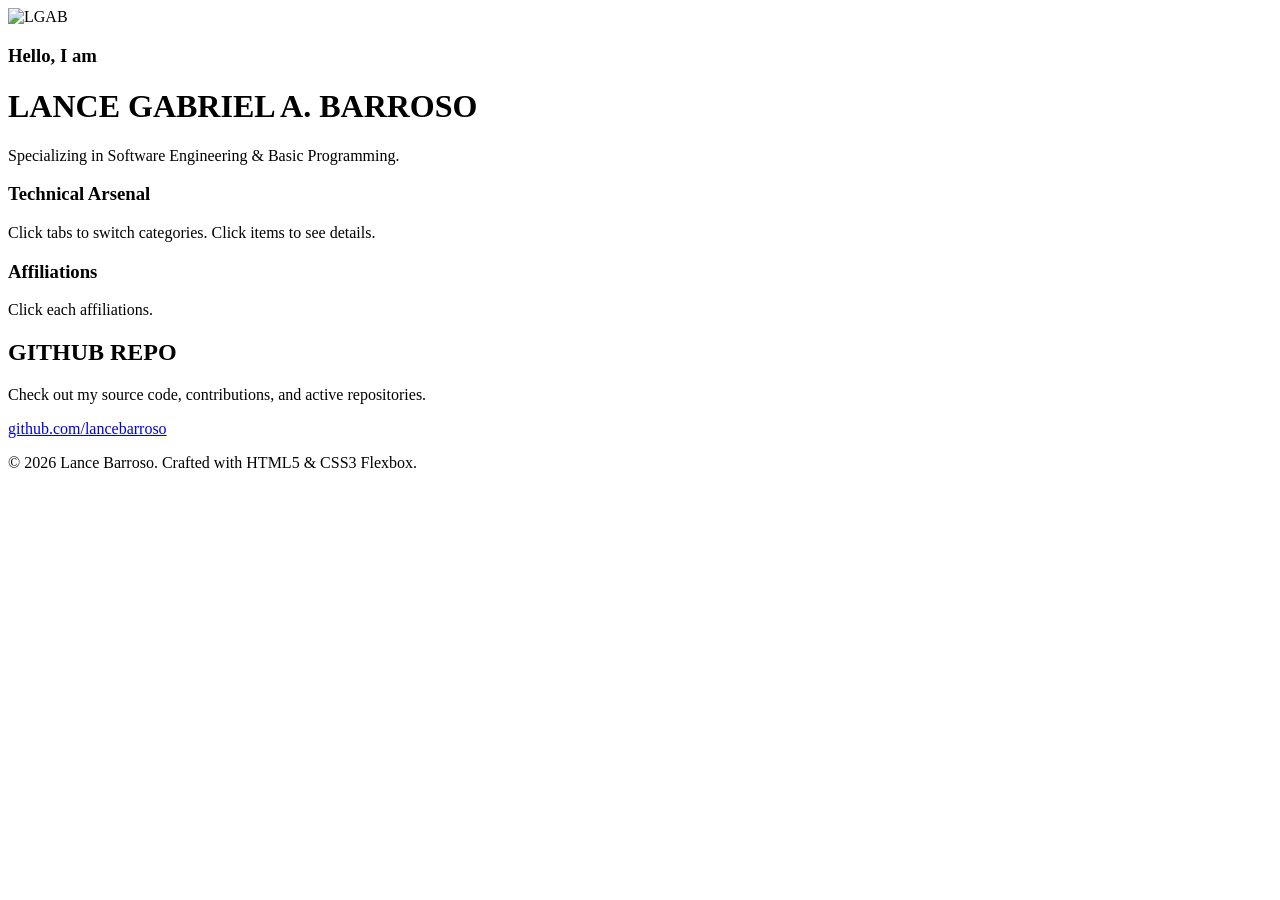
==== Barroso.html @ 370ae0e7 "Draft" ====
<!DOCTYPE html>
<html>
    <head>
        <title> Lance Gabriel A. Barroso - Portfolio </title>
    </head>
    <body>

        <nav class="taas">
            <div class="logo"> 
                <img src="logo.jpg"alt="LGAB" class="profile-img">
            </div>
        </nav>

        <header class="header-section">
            <div class="header-infos">
                <h3> Hello, I am</h3>
                <h1> LANCE GABRIEL A. BARROSO </h1>
                <p>Specializing in Software Engineering & Basic Programming.</p>
            </div>
        </header>

        <section id="skillset" class="skills-tab">
            <h3 class="section-title">Technical Arsenal</h3>
            <p class="subtitle">Click tabs to switch categories. Click items to see details.</p>
        </section>

        <section id="affiliations" class="affiliate-tab">
            <div class="affiliate-cube">
            <h3 class="affiliate-title">Affiliations</h3>
            <p class="affiliate-subtitle">Click each affiliations.</p>
            </div>
        </section>

        <section id="github" class="github-tab">
            <div class="github-cube">
                <h2 class="glitch-text" data-text="GITHUB REPO">GITHUB REPO</h2>
                <p>Check out my source code, contributions, and active repositories.</p>
            <a href="github-username" target="_blank" class="gh-btn">
                <span>github.com/lancebarroso</span>
            </a>
            </div>
        </section>


        <footer>
            <p>© 2026 Lance Barroso. Crafted with HTML5 & CSS3 Flexbox.</p>
        </footer>




    </body>
</html>
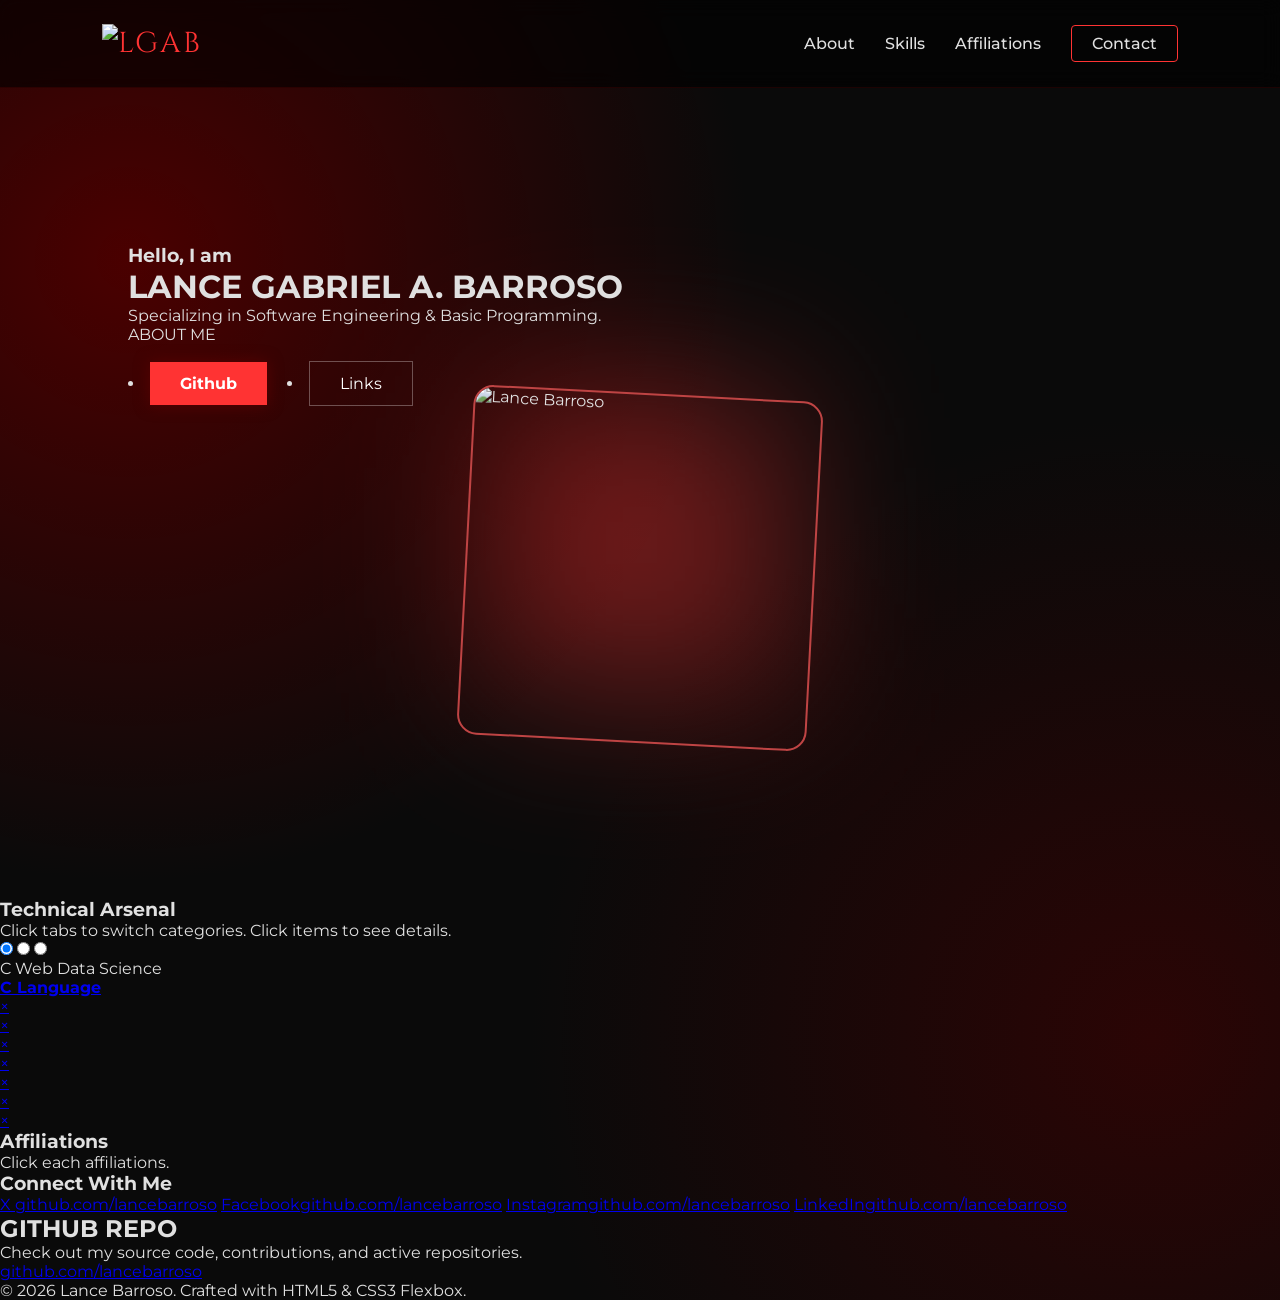
==== commit b50ad5b5: "Draft 2" ====
--- a/Barroso.html
+++ b/Barroso.html
@@ -2,27 +2,172 @@
 <html>
     <head>
         <title> Lance Gabriel A. Barroso - Portfolio </title>
+        <link href="https://fonts.googleapis.com/css2?family=Cinzel:wght@700&family=Montserrat:wght@300;400;600&family=Fira+Code&display=swap" rel="stylesheet">
+        <link rel="stylesheet" href="Barroso.css">
     </head>
     <body>
 
         <nav class="taas">
             <div class="logo"> 
-                <img src="logo.jpg"alt="LGAB" class="profile-img">
-            </div>
+                <img src="logo.jpg"alt="LGAB"></div>
+                <ul class="taas-links">
+                    <li><a href="#about">About</a></li>
+                    <li><a href="#skillset">Skills</a></li>
+                    <li><a href="#affiliations">Affiliations</a></li>
+                    <li class="contact-btn-item"><a href="#contact" class="btn-nav">Contact</a></li>
+                </ul>
         </nav>
 
-        <header class="header-section">
+        <header id = "about" class="header-section">
             <div class="header-infos">
                 <h3> Hello, I am</h3>
                 <h1> LANCE GABRIEL A. BARROSO </h1>
                 <p>Specializing in Software Engineering & Basic Programming.</p>
+                <p>ABOUT ME</p>
+            <div class="profile-btns">
+                <li><a href="#github" class="btn-primary">Github</a></li>
+                <li><a href="#links" class="btn-secondary">Links</a></li>
+
+            </div>
+            <div class="profile-style">
+            <div class="red-glow"></div>
+                <img src="profile.jpg" alt="Lance Barroso" class="profile-img">
             </div>
         </header>
 
         <section id="skillset" class="skills-tab">
             <h3 class="section-title">Technical Arsenal</h3>
             <p class="subtitle">Click tabs to switch categories. Click items to see details.</p>
-        </section>
+
+            <div class="tabs-container">
+            <input type="radio" id="tab1" name="skills" checked>
+            <input type="radio" id="tab2" name="skills">
+            <input type="radio" id="tab3" name="skills">
+
+            <div class="tab-labels">
+                <label for="tab1">C</label>
+                <label for="tab2">Web </label>
+                <label for="tab3">Data Science</label>
+            </div>
+
+            <div class="tab-content">
+                
+                <div class="content-box c1">
+                    <div class="skill-flex-container">
+                        <a href="#popup-c" class="skill-card">
+                            <span class="icon"></span>
+                            <h4>C Language</h4>
+                        </a>
+                        <a href="#popup-algo" class="skill-card">
+                            <span class="icon"></span>
+                            <h4></h4>
+                        </a>
+                        <a href="#popup-mem" class="skill-card">
+                            <span class="icon"></span>
+                            <h4></h4>
+                        </a>
+                    </div>
+                </div>
+
+                <div class="content-box c2">
+                    <div class="skill-flex-container">
+                        <a href="#popup-html" class="skill-card">
+                            <span class="icon"></span>
+                            <h4></h4>
+                        </a>
+                        <a href="#popup-css" class="skill-card">
+                            <span class="icon"></span>
+                            <h4></h4>
+                        </a>
+                    </div>
+                </div>
+
+                <div class="content-box c3">
+                    <div class="skill-flex-container">
+                        <a href="#popup-ds" class="skill-card">
+                            <span class="icon"></span>
+                            <h4></h4>
+                        </a>
+                        <a href="#popup-py" class="skill-card">
+                            <span class="icon"></span>
+                            <h4></h4>
+                        </a>
+                    </div>
+                </div>
+            </div>
+        </div>
+    </section>
+
+    <div id="popup-c" class="overlay">
+        <div class="popup">
+            <h2></h2>
+            <a class="close" href="#skills">&times;</a>
+            <div class="popup-content">
+                <p></p>
+            </div>
+        </div>
+    </div>
+
+    <div id="popup-algo" class="overlay">
+        <div class="popup">
+            <h2></h2>
+            <a class="close" href="#skills">&times;</a>
+            <div class="popup-content">
+                <p></p>
+            </div>
+        </div>
+    </div>
+    
+     <div id="popup-mem" class="overlay">
+        <div class="popup">
+            <h2></h2>
+            <a class="close" href="#skills">&times;</a>
+            <div class="popup-content">
+                <p></p>
+            </div>
+        </div>
+    </div>
+
+    <div id="popup-html" class="overlay">
+        <div class="popup">
+            <h2></h2>
+            <a class="close" href="#skills">&times;</a>
+            <div class="popup-content">
+                <p></p>
+            </div>
+        </div>
+    </div>
+
+    <div id="popup-css" class="overlay">
+        <div class="popup">
+            <h2></h2>
+            <a class="close" href="#skills">&times;</a>
+            <div class="popup-content">
+                <p></p>
+            </div>
+        </div>
+    </div>
+    
+     <div id="popup-ds" class="overlay">
+        <div class="popup">
+            <h2></h2>
+            <a class="close" href="#skills">&times;</a>
+            <div class="popup-content">
+                <p></p>
+            </div>
+        </div>
+    </div>
+
+     <div id="popup-py" class="overlay">
+        <div class="popup">
+            <h2></h2>
+            <a class="close" href="#skills">&times;</a>
+            <div class="popup-content">
+                <p></p>
+            </div>
+        </div>
+    </div>
+
 
         <section id="affiliations" class="affiliate-tab">
             <div class="affiliate-cube">
@@ -30,6 +175,17 @@
             <p class="affiliate-subtitle">Click each affiliations.</p>
             </div>
         </section>
+
+        <section id="links" class="links-box">
+            <h3>Connect With Me</h3>
+            <div class="links-flow-container">
+                <a href="twitter-link" class="social-link">X <span>github.com/lancebarroso</span></a>
+                <a href="facebook-link" class="social-link">Facebook<span>github.com/lancebarroso</span></a>
+                <a href="instagram-link" class="social-link">Instagram<span>github.com/lancebarroso</span></a>
+                <a href="linkedin-link" class="social-link">LinkedIn<span>github.com/lancebarroso</span></a>
+
+            </div>
+        </div>
 
         <section id="github" class="github-tab">
             <div class="github-cube">
--- a/Barroso.css
+++ b/Barroso.css
@@ -0,0 +1,161 @@
+:root {
+    --primary-maroon: #580000;
+    --dark-maroon: #2b0505;
+    --accent-red: #ff3333;
+    --gold: #ffcc00;
+    --glass: rgba(255, 255, 255, 0.05);
+    --text-white: #e0e0e0;
+    --font-header: 'Cinzel', serif;
+    --font-body: 'Montserrat', sans-serif;
+    --font-code: 'Fira Code', monospace;
+}
+
+* {
+    margin: 0;
+    padding: 0;
+    box-sizing: border-box;
+    scroll-behavior: smooth;
+}
+
+body {
+    background-color: #0a0a0a;
+    background-image: 
+        radial-gradient(circle at 10% 20%, #4a0000 0%, transparent 40%),
+        radial-gradient(circle at 90% 80%, #2b0505 0%, transparent 40%);
+    color: var(--text-white);
+    font-family: var(--font-body);
+    overflow-x: hidden;
+}
+
+.taas {
+    display: flex;
+    justify-content: space-between; 
+    align-items: center;            
+    padding: 1.5rem 8%;
+    background: rgba(0, 0, 0, 0.6);
+    backdrop-filter: blur(10px);
+    position: sticky;
+    top: 0;
+    z-index: 1000;
+    border-bottom: 1px solid rgba(255, 0, 0, 0.1);
+}
+
+.logo {
+    font-family: var(--font-header);
+    font-size: 1.8rem;
+    color: var(--accent-red);
+    letter-spacing: 2px;
+}
+
+.taas-links {
+    display: flex;
+    gap: 30px;
+    list-style: none;
+}
+
+.taas-links a {
+    text-decoration: none;
+    color: var(--text-white);
+    font-weight: 500;
+}
+
+.taas-links a:hover {
+    color: var(--accent-red);
+}
+
+.btn-nav {
+    border: 1px solid var(--accent-red);
+    padding: 8px 20px;
+    border-radius: 4px;
+}
+
+.header-section {
+    min-height: 90vh;
+    display: flex;
+    flex-direction: row; 
+    align-items: center;
+    justify-content: center;
+    padding: 0 10%;
+    position: relative;
+    gap: 50px;
+}
+
+.header-infos {
+    flex: 1;
+    z-index: 2;
+}
+
+.hero-infos h1 {
+    font-size: 3.5rem;
+    font-family: var(--font-header);
+    line-height: 1.1;
+    margin: 10px 0;
+    text-shadow: 0 0 20px rgba(255, 0, 0, 0.5);
+}
+
+.profile-btns {
+    display: flex;
+    gap: 20px;
+    margin-top: 30px;
+}
+
+.btn-secondary {
+    align-self: flex-start; 
+    padding: 12px 30px;
+    border: 1px solid rgba(255, 255, 255, 0.3);
+    color: white;
+    text-decoration: none;
+    transition: all 0.3s;
+}
+
+.btn-primary {
+    background: var(--accent-red);
+    color: white;
+    padding: 12px 30px;
+    text-decoration: none;
+    font-weight: bold;
+    box-shadow: 0 0 15px var(--primary-maroon);
+    transition: transform 0.3s;
+}
+
+.btn-primary:hover {
+    transform: translateY(-3px);
+    box-shadow: 0 0 25px var(--accent-red);
+}
+
+.btn-secondary:hover {
+    transform: translateY(-3px);
+    box-shadow: 0 0 25px var(--accent-red);
+}
+
+.profile-style{
+    flex: 1;
+    position: relative;
+    display: flex;
+    justify-content: center;
+}
+
+.profile-img {
+    width: 350px;
+    height: 350px;
+    object-fit: cover;
+    border-radius: 20px;
+    filter: grayscale(40%);
+    border: 2px solid var(--accent-red);
+    transform: rotate(3deg);
+    transition: all 0.5s ease;
+}
+
+.profile-img:hover {
+    filter: grayscale(0%);
+}
+
+.red-glow {
+    position: absolute;
+    width: 300px;
+    height: 300px;
+    background: var(--accent-red);
+    filter: blur(80px);
+    opacity: 0.4;
+    z-index: -1;
+}
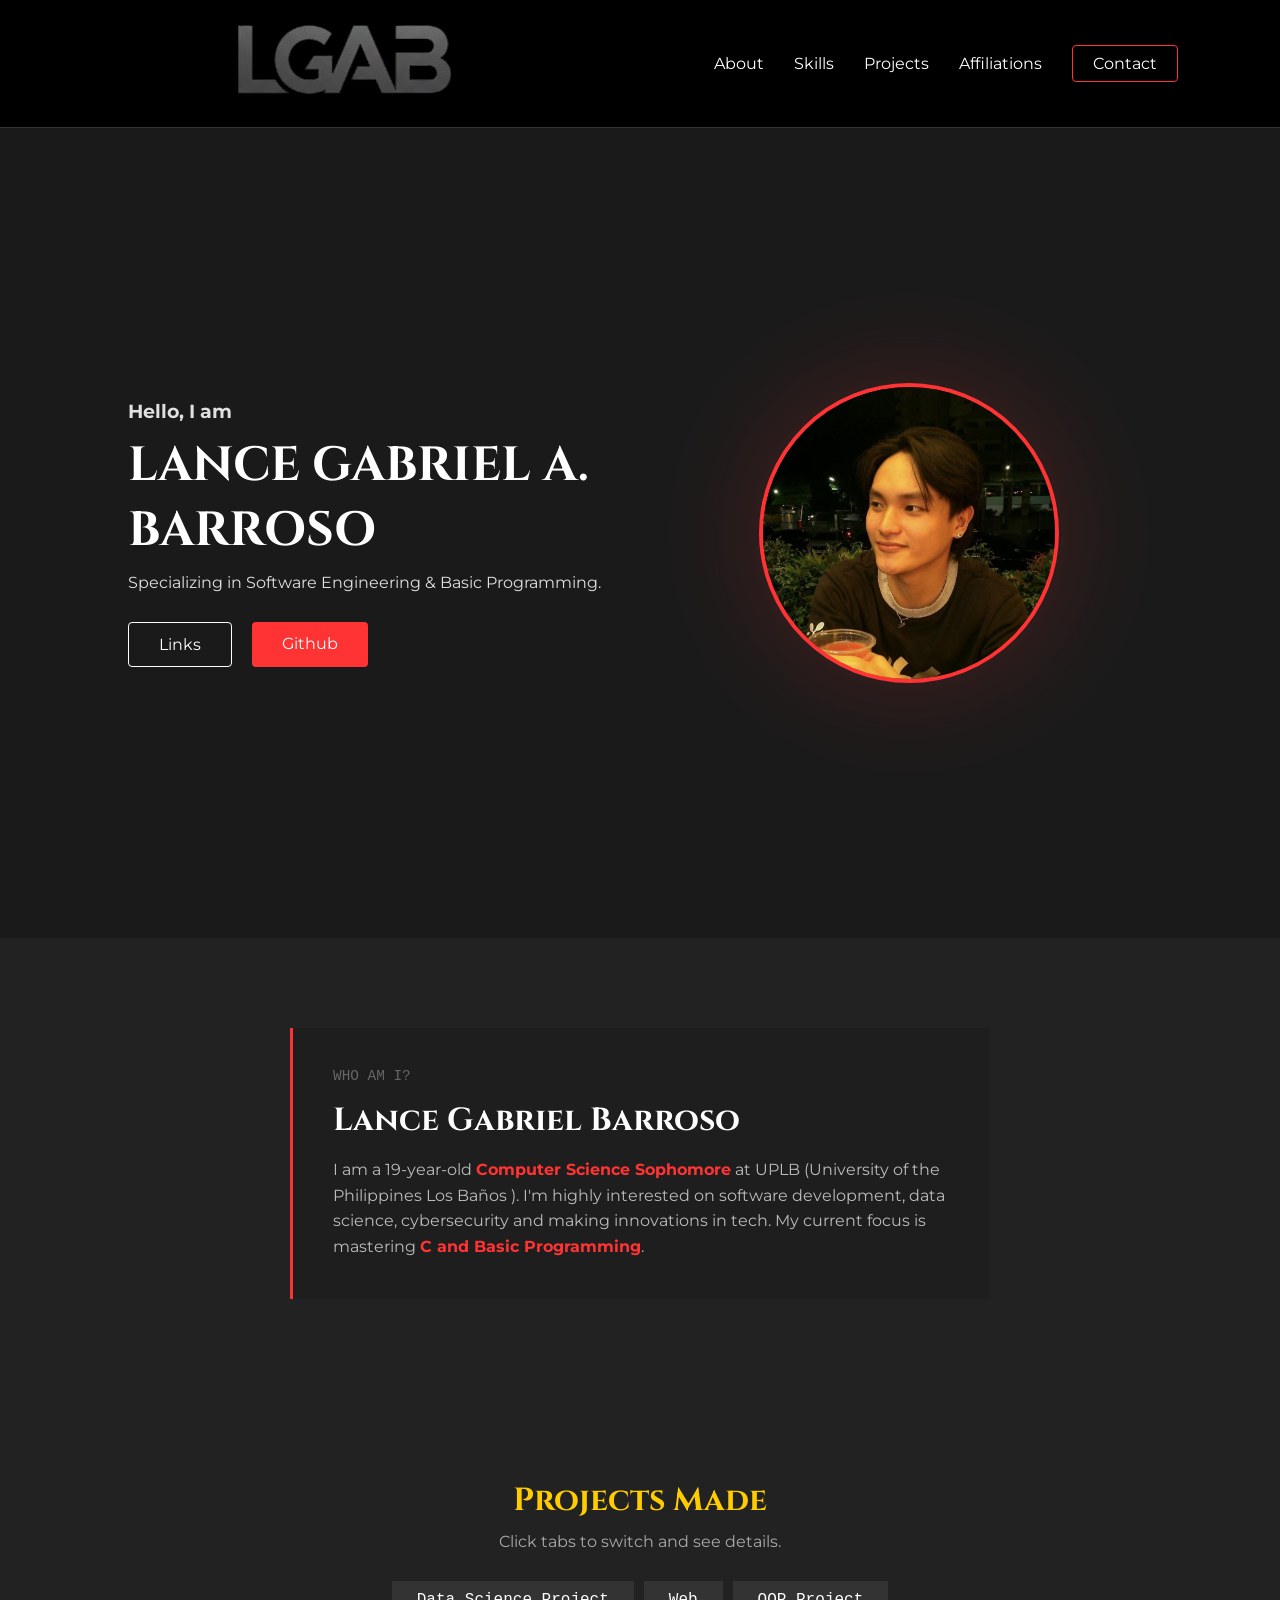
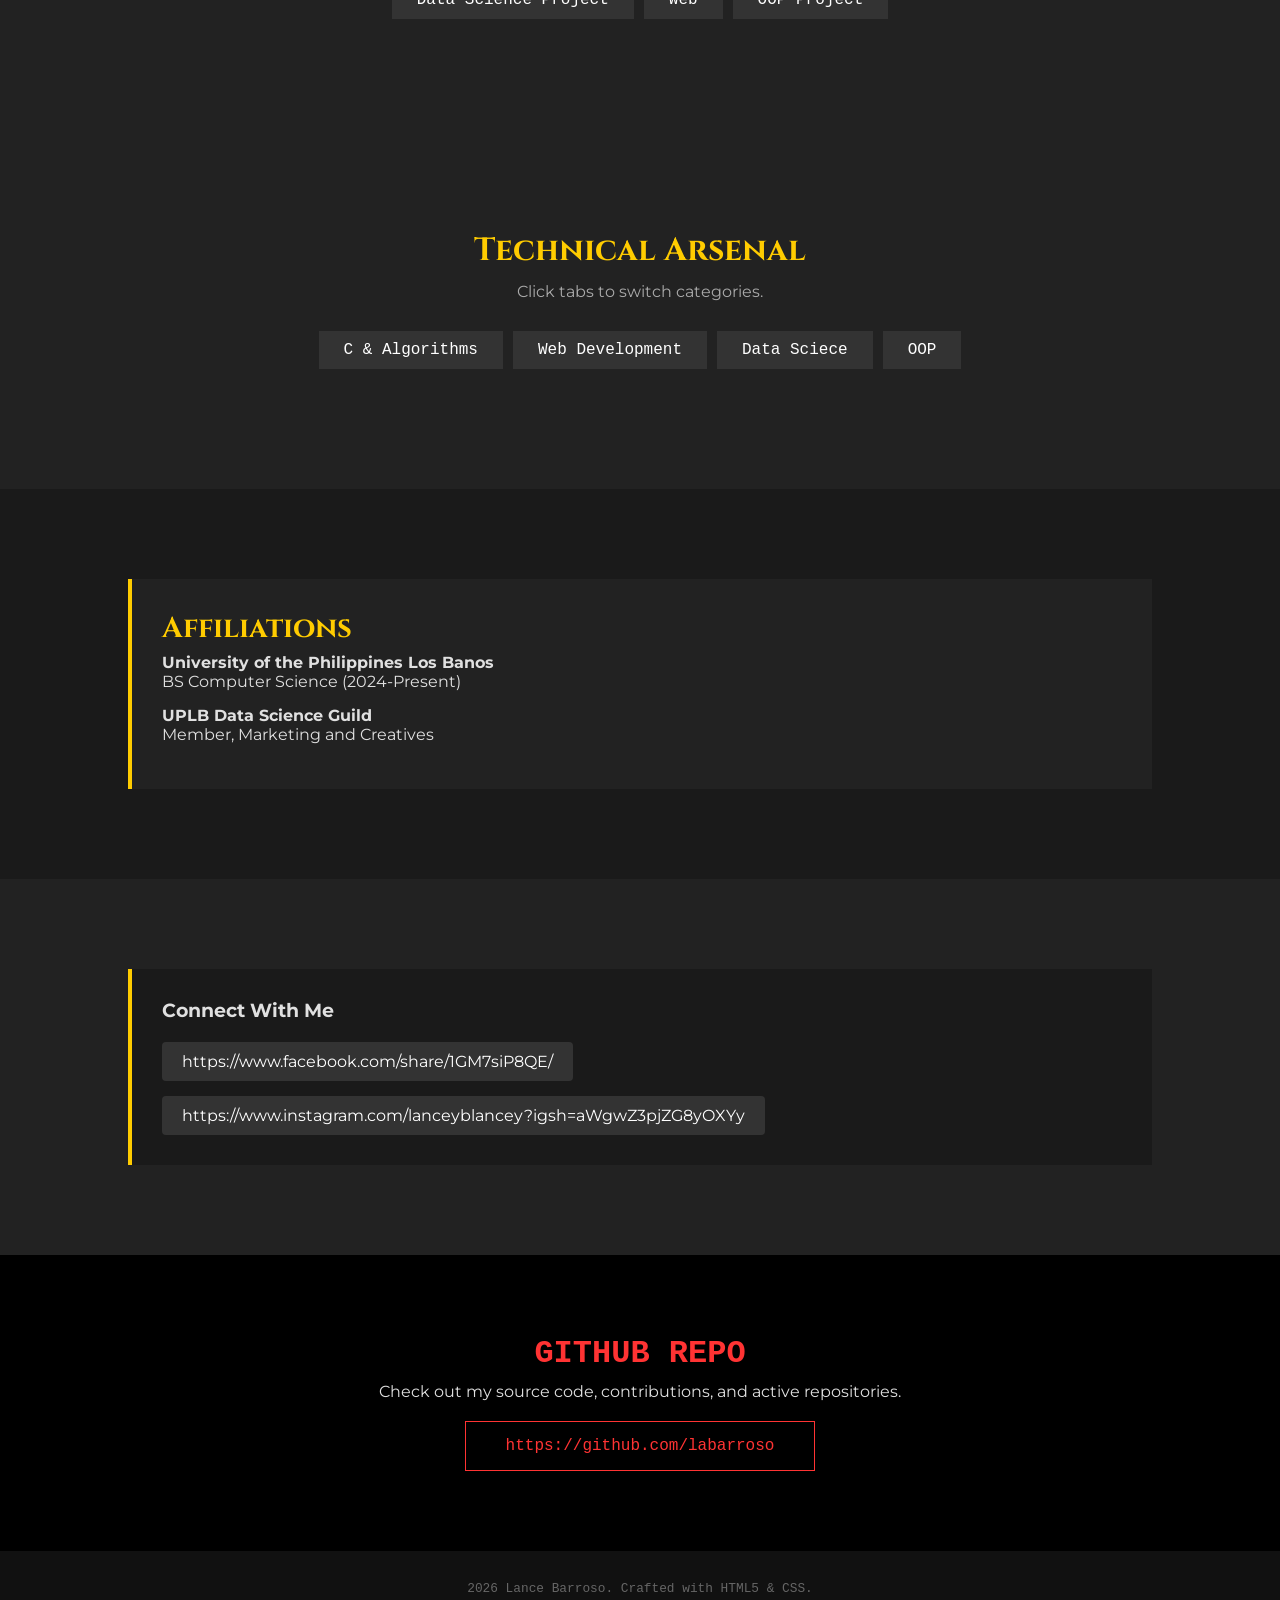
==== commit 33337b0b: "FInal Draft for Submission in Exer 2" ====
--- a/Barroso.html
+++ b/Barroso.html
@@ -1,3 +1,9 @@
+<!-- Barroso, Lance Gabriel A.
+ 2024-07454
+ CMSC 100 U2L
+ Exercise 2
+-->
+
 <!DOCTYPE html>
 <html>
     <head>
@@ -9,200 +15,293 @@
 
         <nav class="taas">
             <div class="logo"> 
-                <img src="logo.jpg"alt="LGAB"></div>
-                <ul class="taas-links">
-                    <li><a href="#about">About</a></li>
-                    <li><a href="#skillset">Skills</a></li>
-                    <li><a href="#affiliations">Affiliations</a></li>
-                    <li class="contact-btn-item"><a href="#contact" class="btn-nav">Contact</a></li>
-                </ul>
+                <img src="logoo.png" >
+            </div>
+            <ul class="taas-links">
+                <li><a href="#about">About</a></li>
+                <li><a href="#skillset">Skills</a></li>
+                <li><a href="#projects">Projects</a></li>
+                <li><a href="#affiliations">Affiliations</a></li>
+                <li><a href="#contact" class="btn-nav">Contact</a>
+                </li>
+            </ul>
         </nav>
 
-        <header id = "about" class="header-section">
+        <header id="about" class="header-section">
             <div class="header-infos">
                 <h3> Hello, I am</h3>
                 <h1> LANCE GABRIEL A. BARROSO </h1>
                 <p>Specializing in Software Engineering & Basic Programming.</p>
-                <p>ABOUT ME</p>
-            <div class="profile-btns">
-                <li><a href="#github" class="btn-primary">Github</a></li>
-                <li><a href="#links" class="btn-secondary">Links</a></li>
-
+                <div class="profile-btns">
+                    <a href="#github" class="btn-primary">Github</a>
+                    <a href="#links" class="btn-secondary">Links</a>
+                </div>
             </div>
             <div class="profile-style">
-            <div class="red-glow"></div>
-                <img src="profile.jpg" alt="Lance Barroso" class="profile-img">
+                <div class="red-glow"></div>
+                <img src="profile.jpg" class="profile-img">
             </div>
         </header>
 
+        <section class="abtm-tab">
+            <div class="abtm-card">
+                <span class="question">WHO AM I?</span>
+                <h2>Lance Gabriel Barroso</h2>
+                <p>
+                    I am a 19-year-old <strong>Computer Science Sophomore</strong> at UPLB (University of the Philippines Los Baños ). 
+                    I'm highly interested on software development, data science, cybersecurity and making innovations in tech. My current focus is mastering <strong>C and Basic Programming</strong>.
+                </p>
+            </div>
+        </section>
+
+        <section id="projects" class="skills-tab">
+            <h3 class="section-title">Projects Made</h3>
+            <p class="subtitle">Click tabs to switch and see details.</p>
+
+            <div class="tabs-container">
+                <input type="radio" id="proj-tab1" name="projects">
+                <input type="radio" id="proj-tab2" name="projects">
+                <input type="radio" id="proj-tab3" name="projects">
+
+                <div class="tab-labels">
+                    <label for="proj-tab1">Data Science Project</label>
+                    <label for="proj-tab2">Web</label>
+                    <label for="proj-tab3">OOP Project</label>
+                </div>
+
+                <div class="tab-content">
+                    <div class="content-box c1">
+                        <div class="skill-container">
+                            <img src="ds project.png"  class="project-img">
+                            </div>
+                            <p>This is the Greenvale Pollution Reduction Planner, which is a complete, fully functional desktop
+                            application that solves the City of Greenvale’s large-scale pollution mitigation problem using
+                            Linear Programming and the Simplex Method. This system is a pollution reduction optimization
+                            tool designed to help the City of Greenvale select the most cost-effective combination of
+                            environmental mitigation projects while meeting or exceeding the national government’s
+                            mandatory reduction targets for 10 priority pollutants. There are 30 available mitigation projects.</p>
+                    </div>
+
+                    <div class="content-box c2">
+                        <div class="skill-container">
+                            <img src="web.png"  class="project-img">
+                        </div>
+                        <p>This ia portfolio website project developed from using HTML5 and CSS to represent my profile as a sophomore Computer 
+                            Science student in UPLB. It features a modern design. It containsa curated list of my technical skills, and a showcase of previous 
+                            academic projects. The site is deployed through GitHub Pages.</p>
+                    </div>
+
+                    <div class="content-box c3">
+                        <div class="skill-container">
+                            <img src="oop.png"  class="project-img">
+                        </div>
+                        <p>This is REGICS which stands for Registration ICS, a desktop application for managing student registrations 
+                            and enlistments in the Computer Science Department of UPLB. I features unique UI/UX design and a user-friendly interface.
+                            Its unique feature is that it has an announcement page and it utilizes a unique calendar system for enlisting various courses.
+                            It is uniquely designed for the Computer Science students of UPLB.
+                        </p>
+                    </div>
+                </div>
+            </div>
+        </section>
+
         <section id="skillset" class="skills-tab">
-            <h3 class="section-title">Technical Arsenal</h3>
-            <p class="subtitle">Click tabs to switch categories. Click items to see details.</p>
-
-            <div class="tabs-container">
-            <input type="radio" id="tab1" name="skills" checked>
-            <input type="radio" id="tab2" name="skills">
-            <input type="radio" id="tab3" name="skills">
-
-            <div class="tab-labels">
-                <label for="tab1">C</label>
-                <label for="tab2">Web </label>
-                <label for="tab3">Data Science</label>
-            </div>
-
-            <div class="tab-content">
-                
-                <div class="content-box c1">
-                    <div class="skill-flex-container">
-                        <a href="#popup-c" class="skill-card">
-                            <span class="icon"></span>
-                            <h4>C Language</h4>
-                        </a>
-                        <a href="#popup-algo" class="skill-card">
-                            <span class="icon"></span>
-                            <h4></h4>
-                        </a>
-                        <a href="#popup-mem" class="skill-card">
-                            <span class="icon"></span>
-                            <h4></h4>
-                        </a>
-                    </div>
-                </div>
-
-                <div class="content-box c2">
-                    <div class="skill-flex-container">
-                        <a href="#popup-html" class="skill-card">
-                            <span class="icon"></span>
-                            <h4></h4>
-                        </a>
-                        <a href="#popup-css" class="skill-card">
-                            <span class="icon"></span>
-                            <h4></h4>
-                        </a>
-                    </div>
-                </div>
-
-                <div class="content-box c3">
-                    <div class="skill-flex-container">
-                        <a href="#popup-ds" class="skill-card">
-                            <span class="icon"></span>
-                            <h4></h4>
-                        </a>
-                        <a href="#popup-py" class="skill-card">
-                            <span class="icon"></span>
-                            <h4></h4>
-                        </a>
-                    </div>
-                </div>
-            </div>
-        </div>
-    </section>
-
-    <div id="popup-c" class="overlay">
-        <div class="popup">
-            <h2></h2>
-            <a class="close" href="#skills">&times;</a>
-            <div class="popup-content">
-                <p></p>
+    <h3 class="section-title">Technical Arsenal</h3>
+    <p class="subtitle">Click tabs to switch categories.</p>
+
+    <div class="tabs-container">
+        <input type="radio" id="skill-tab1" name="skills">
+        <input type="radio" id="skill-tab2" name="skills">
+        <input type="radio" id="skill-tab3" name="skills">
+        <input type="radio" id="skill-tab4" name="skills">
+
+        <div class="tab-labels">
+            <label for="skill-tab1">C & Algorithms</label>
+            <label for="skill-tab2">Web Development</label>
+            <label for="skill-tab3">Data Sciece</label>
+            <label for="skill-tab4">OOP</label> </div>
+
+        <div class="tab-content">
+            <div class="content-box c1">
+                <div class="skill-container">
+                    <a href="#popup-c" class="skill-card">
+                        <img src="c.png"  class="skill-icon">
+                        <h4>C Language</h4>
+                    </a>
+                    <a href="#popup-algo" class="skill-card">
+                        <img src="algorithm.png" class="skill-icon">
+                        <h4>Algorithms</h4>
+                    </a>
+                </div>
+            </div>
+
+            <div class="content-box c2">
+                <div class="skill-container">
+                    <a href="#popup-html" class="skill-card">
+                        <img src="html5.png" class="skill-icon">
+                        <h4>HTML</h4>
+                    </a>
+                    <a href="#popup-css" class="skill-card">
+                        <img src="css.png" class="skill-icon">
+                        <h4>CSS</h4>
+                    </a>
+                </div>
+            </div>
+
+            <div class="content-box c3">
+                <div class="skill-container">
+                    <a href="#popup-py" class="skill-card">
+                        <img src="py.png" class="skill-icon">
+                        <h4>Python</h4>
+                    </a>
+                    <a href="#popup-r" class="skill-card">
+                        <img src="r.png" class="skill-icon">
+                        <h4>R</h4>
+                    </a>
+                </div>
+            </div>
+
+            <div class="content-box c4">
+                <div class="skill-container">
+                    <a href="#popup-java" class="skill-card">
+                        <img src="java.png" class="skill-icon">
+                        <h4>Java</h4>
+                    </a>
+                </div>
             </div>
         </div>
     </div>
-
-    <div id="popup-algo" class="overlay">
-        <div class="popup">
-            <h2></h2>
-            <a class="close" href="#skills">&times;</a>
-            <div class="popup-content">
-                <p></p>
-            </div>
-        </div>
-    </div>
-    
-     <div id="popup-mem" class="overlay">
-        <div class="popup">
-            <h2></h2>
-            <a class="close" href="#skills">&times;</a>
-            <div class="popup-content">
-                <p></p>
-            </div>
-        </div>
-    </div>
-
-    <div id="popup-html" class="overlay">
-        <div class="popup">
-            <h2></h2>
-            <a class="close" href="#skills">&times;</a>
-            <div class="popup-content">
-                <p></p>
-            </div>
-        </div>
-    </div>
-
-    <div id="popup-css" class="overlay">
-        <div class="popup">
-            <h2></h2>
-            <a class="close" href="#skills">&times;</a>
-            <div class="popup-content">
-                <p></p>
-            </div>
-        </div>
-    </div>
-    
-     <div id="popup-ds" class="overlay">
-        <div class="popup">
-            <h2></h2>
-            <a class="close" href="#skills">&times;</a>
-            <div class="popup-content">
-                <p></p>
-            </div>
-        </div>
-    </div>
-
-     <div id="popup-py" class="overlay">
-        <div class="popup">
-            <h2></h2>
-            <a class="close" href="#skills">&times;</a>
-            <div class="popup-content">
-                <p></p>
-            </div>
-        </div>
-    </div>
-
+</section>
+
+                <div id="popup-c" class="overlay">
+                    <div class="popup">
+                        <h2>C Language</h2>
+                        <a class="close" href="#skillset">&times;</a>
+                        <div class="popup-content">
+                            <p>Learned in <strong>CMSC 21</strong>. 
+                                Used for low-level system programming, memory management, 
+                                and understanding how computers execute code at the hardware level.</p>
+                        </div>
+                    </div>
+                </div>
+
+                <div id="popup-algo" class="overlay">
+                    <div class="popup">
+                        <h2>Algorithms</h2>
+                        <a class="close" href="#skillset">&times;</a>
+                        <div class="popup-content">
+                            <p>Studied in <strong>CMSC 123</strong>. Used for optimizing code efficiency, 
+                                sorting, searching, and solving complex computational problems using stacks,
+                                queues, and trees.Fundamental in computer science</p>
+                        </div>
+                    </div>
+                </div>
+                
+                <div id="popup-r" class="overlay">
+                    <div class="popup">
+                        <h2>R Programming</h2>
+                        <a class="close" href="#skills">&times;</a>
+                        <div class="popup-content">
+                            <p>Learned in <strong>CMSC 150</strong>. Used for statistical computing, 
+                                data visualization, and handling large datasets for numerical analysis.</p>
+                        </div>
+                    </div>
+                </div>
+
+                <div id="popup-html" class="overlay">
+                    <div class="popup">
+                        <h2>HTML</h2>
+                        <a class="close" href="#skillset">&times;</a>
+                        <div class="popup-content">
+                            <p>Learned in <strong>CMSC 12 & 100</strong>. Used as the structural backbone of web 
+                                development to organize content and layout for websites.</p>
+                        </div>
+                    </div>
+                </div>
+
+                <div id="popup-css" class="overlay">
+                    <div class="popup">
+                        <h2>CSS</h2>
+                        <a class="close" href="#skillset">&times;</a>
+                        <div class="popup-content">
+                            <p>Learned in <strong>CMSC 12 & 100</strong>. Used for styling and layout design, bringing 
+                                life to raw HTML with animations, grids, and responsive layouts.</p>
+                        </div>
+                    </div>
+                </div>
+                
+                <div id="popup-java" class="overlay">
+                    <div class="popup">
+                        <h2>Data Science</h2>
+                        <a class="close" href="#skillset">&times;</a>
+                        <div class="popup-content">
+                            <p>Studied in <strong>CMSC 22</strong>. Used for Object-Oriented Programming (OOP) to build robust, scalable applications using
+                                the four pillars of OOP which are Abstraction,Inheritance, Polymorphism, and Encapsulation.</p>
+                        </div>
+                    </div>
+                </div>
+
+                <div id="popup-py" class="overlay">
+                    <div class="popup">
+                        <h2>Python</h2>
+                        <a class="close" href="#skillset">&times;</a>
+                        <div class="popup-content">
+                            <p>Utilized in <strong>UPLB Data Science Guild</strong> and learned in <strong>CMSC 12</strong> 
+                            Used for data analysis, scripting, and automation due to its powerful libraries and readability.</p>
+                        </div>
+                    </div>
+                </div>
 
         <section id="affiliations" class="affiliate-tab">
-            <div class="affiliate-cube">
-            <h3 class="affiliate-title">Affiliations</h3>
-            <p class="affiliate-subtitle">Click each affiliations.</p>
-            </div>
-        </section>
-
-        <section id="links" class="links-box">
-            <h3>Connect With Me</h3>
-            <div class="links-flow-container">
-                <a href="twitter-link" class="social-link">X <span>github.com/lancebarroso</span></a>
-                <a href="facebook-link" class="social-link">Facebook<span>github.com/lancebarroso</span></a>
-                <a href="instagram-link" class="social-link">Instagram<span>github.com/lancebarroso</span></a>
-                <a href="linkedin-link" class="social-link">LinkedIn<span>github.com/lancebarroso</span></a>
-
-            </div>
-        </div>
+            <div class="affiliate-box">
+                <h3 class="affiliate-title">Affiliations</h3>
+                <ul class="aff-list">
+                    <li>
+                        <strong>University of the Philippines Los Banos</strong>
+                        <span>BS Computer Science (2024-Present)</span>
+                    </li>
+                    <li>
+                        <strong>UPLB Data Science Guild</strong>
+                        <span>Member, Marketing and Creatives</span>
+                    </li>
+                </ul>
+            </div>
+        </section>
+
+        <section id="links" class="links-tab">
+            <div class="links-box">
+                <h3>Connect With Me</h3>
+                <div class="links-flow-container">
+                    <a href="facebook-link" class="social-link"><span>https://www.facebook.com/share/1GM7siP8QE/</span></a>
+                    <a href="instagram-link" class="social-link"><span>https://www.instagram.com/lanceyblancey?igsh=aWgwZ3pjZG8yOXYy</span></a>
+                </div>
+            </div>
+        </section>
 
         <section id="github" class="github-tab">
-            <div class="github-cube">
+            <div class="github-box">
                 <h2 class="glitch-text" data-text="GITHUB REPO">GITHUB REPO</h2>
                 <p>Check out my source code, contributions, and active repositories.</p>
-            <a href="github-username" target="_blank" class="gh-btn">
-                <span>github.com/lancebarroso</span>
-            </a>
-            </div>
-        </section>
-
+                <a href="github-username" target="_blank" class="gh-btn">
+                    <span>https://github.com/labarroso</span>
+                </a>
+            </div>
+        </section>
 
         <footer>
-            <p>© 2026 Lance Barroso. Crafted with HTML5 & CSS3 Flexbox.</p>
+            <p>2026 Lance Barroso. Crafted with HTML5 & CSS.</p>
         </footer>
-
-
+        
+        <div id="contact" class="overlay">
+                    <div class="popup-contact">
+                        <h2>Contact Me:</h2>
+                        <a class="close" href="#">&times;</a>
+                        <div class="popup-back">
+                        <p>Email: labarroso@up.edu.ph</p>
+                        <p>Phone: +63 992 219 6047</p>
+                        </div>
+                    </div>
+                </div>
 
 
     </body>
--- a/Barroso.css
+++ b/Barroso.css
@@ -1,14 +1,8 @@
-:root {
-    --primary-maroon: #580000;
-    --dark-maroon: #2b0505;
-    --accent-red: #ff3333;
-    --gold: #ffcc00;
-    --glass: rgba(255, 255, 255, 0.05);
-    --text-white: #e0e0e0;
-    --font-header: 'Cinzel', serif;
-    --font-body: 'Montserrat', sans-serif;
-    --font-code: 'Fira Code', monospace;
-}
+/* Barroso, Lance Gabriel A.
+ 2024-07454
+ CMSC 100 U2L
+ Exercise 2
+*/
 
 * {
     margin: 0;
@@ -18,33 +12,28 @@
 }
 
 body {
-    background-color: #0a0a0a;
-    background-image: 
-        radial-gradient(circle at 10% 20%, #4a0000 0%, transparent 40%),
-        radial-gradient(circle at 90% 80%, #2b0505 0%, transparent 40%);
-    color: var(--text-white);
-    font-family: var(--font-body);
+    background-color: #1a1a1a;
+    color: #e0e0e0;
+    font-family: 'Montserrat', sans-serif;
     overflow-x: hidden;
 }
 
 .taas {
     display: flex;
-    justify-content: space-between; 
-    align-items: center;            
+    justify-content: space-between;
+    align-items: center;
     padding: 1.5rem 8%;
-    background: rgba(0, 0, 0, 0.6);
-    backdrop-filter: blur(10px);
+    background: #000;
     position: sticky;
     top: 0;
-    z-index: 1000;
-    border-bottom: 1px solid rgba(255, 0, 0, 0.1);
+    z-index: 100;
+    border-bottom: 1px solid #333;
 }
 
 .logo {
-    font-family: var(--font-header);
-    font-size: 1.8rem;
-    color: var(--accent-red);
-    letter-spacing: 2px;
+    font-family: 'Cinzel', serif;
+    font-size: 1.5rem;
+    color: #ff3333;
 }
 
 .taas-links {
@@ -55,24 +44,34 @@
 
 .taas-links a {
     text-decoration: none;
-    color: var(--text-white);
-    font-weight: 500;
-}
+    color: #fff;
+}
+
 
 .taas-links a:hover {
-    color: var(--accent-red);
-}
+    color: #ff3333;
+}
+
+
+
 
 .btn-nav {
-    border: 1px solid var(--accent-red);
+    border: 1px solid #ff3333;
     padding: 8px 20px;
     border-radius: 4px;
-}
+    color: #ff3333;
+}
+
+.btn-nav:hover {
+    background: #ff3333;
+    color: #fff;
+}
+
 
 .header-section {
     min-height: 90vh;
     display: flex;
-    flex-direction: row; 
+    flex-direction: row;
     align-items: center;
     justify-content: center;
     padding: 0 10%;
@@ -85,12 +84,12 @@
     z-index: 2;
 }
 
-.hero-infos h1 {
-    font-size: 3.5rem;
-    font-family: var(--font-header);
-    line-height: 1.1;
+
+.header-infos h1 {
+    font-size: 3rem;
     margin: 10px 0;
-    text-shadow: 0 0 20px rgba(255, 0, 0, 0.5);
+    color: #fff;
+    font-family: 'Cinzel', serif;
 }
 
 .profile-btns {
@@ -99,36 +98,36 @@
     margin-top: 30px;
 }
 
-.btn-secondary {
-    align-self: flex-start; 
-    padding: 12px 30px;
-    border: 1px solid rgba(255, 255, 255, 0.3);
-    color: white;
-    text-decoration: none;
-    transition: all 0.3s;
-}
 
 .btn-primary {
-    background: var(--accent-red);
+    background: #ff3333;
     color: white;
     padding: 12px 30px;
     text-decoration: none;
-    font-weight: bold;
-    box-shadow: 0 0 15px var(--primary-maroon);
-    transition: transform 0.3s;
+    border-radius: 4px;
+    order: 2;
+}
+
+.btn-secondary {
+    padding: 12px 30px;
+    border: 1px solid #fff;
+    color: white;
+    text-decoration: none;
+    border-radius: 4px;
+    align-self: center;
+    order: 1;
 }
 
 .btn-primary:hover {
-    transform: translateY(-3px);
-    box-shadow: 0 0 25px var(--accent-red);
+    background: #cc0000;
 }
 
 .btn-secondary:hover {
-    transform: translateY(-3px);
-    box-shadow: 0 0 25px var(--accent-red);
-}
-
-.profile-style{
+    background: #fff;
+    color: #000;
+}
+
+.profile-style {
     flex: 1;
     position: relative;
     display: flex;
@@ -136,26 +135,375 @@
 }
 
 .profile-img {
-    width: 350px;
-    height: 350px;
+    width: 300px;
+    height: 300px;
+    border-radius: 50%;
+    border: 4px solid #ff3333;
     object-fit: cover;
-    border-radius: 20px;
-    filter: grayscale(40%);
-    border: 2px solid var(--accent-red);
-    transform: rotate(3deg);
-    transition: all 0.5s ease;
-}
-
-.profile-img:hover {
-    filter: grayscale(0%);
-}
+}
+
+
+.project-img {
+    width: 100%;           
+    max-width: 600px; 
+    object-fit: cover;
+    display: block;     
+    height: auto; 
+    border: 2px solid #ff3333;
+    border-radius: 8px;             
+                   
+}
+
+
+
 
 .red-glow {
     position: absolute;
     width: 300px;
     height: 300px;
-    background: var(--accent-red);
-    filter: blur(80px);
-    opacity: 0.4;
+    background: #ff3333;
+    border-radius: 50%;
+    filter: blur(60px);
+    opacity: 0.2;
     z-index: -1;
 }
+
+#proj-tab1:checked ~ .tab-labels label[for="proj-tab1"],
+#proj-tab2:checked ~ .tab-labels label[for="proj-tab2"],
+#proj-tab3:checked ~ .tab-labels label[for="proj-tab3"] {
+    background: #ff3333;
+    color: #fff;
+}
+
+
+#proj-tab1:checked ~ .tab-content .c1,
+#proj-tab2:checked ~ .tab-content .c2,
+#proj-tab3:checked ~ .tab-content .c3 {
+    display: block;
+}
+
+
+.skills-tab {
+    padding: 90px 10%;
+    background: #222;
+}
+
+.section-title {
+    text-align: center;
+    font-family: 'Cinzel', serif;
+    margin-bottom: 10px;
+    font-size: 2rem;
+    color: #ffcc00;
+}
+
+.subtitle {
+    text-align: center;
+    color: #aaa;
+    margin-bottom: 30px;
+}
+.tabs-container {
+    max-width: 900px;
+    margin: 0 auto;
+}
+
+
+input[type="radio"] {
+    display: none;
+}
+
+.tab-labels {
+    display: flex;
+    justify-content: center;
+    margin-bottom: 30px;
+    gap: 10px;
+}
+
+.tab-labels label {
+    padding: 10px 25px;
+    background: #333;
+    cursor: pointer;
+    color: #fff;
+    font-family: 'Fira Code', monospace;
+}
+
+.tab-labels label:hover {
+    background: #444;
+}
+
+
+.tab-content {
+    display: block;
+}
+
+.content-box {
+    display: none;
+}
+
+
+#skill-tab1:checked ~ .tab-labels label[for="skill-tab1"],
+#skill-tab2:checked ~ .tab-labels label[for="skill-tab2"],
+#skill-tab3:checked ~ .tab-labels label[for="skill-tab3"], 
+#skill-tab4:checked ~ .tab-labels label[for="skill-tab4"]{
+    background: #ff3333;
+    color: #fff;
+}
+
+
+#skill-tab1:checked ~ .tab-content .c1,
+#skill-tab2:checked ~ .tab-content .c2,
+#skill-tab3:checked ~ .tab-content .c3,
+#skill-tab4:checked ~ .tab-content .c4 {
+    display: block;
+}
+
+
+.skill-container {
+    display: flex;
+    flex-wrap: wrap;
+    justify-content: center;
+    align-items: center;  
+    padding: 20px;
+    gap: 20px;
+}
+
+.skill-card {
+    background: #333;
+    padding: 20px;
+    width: 180px;
+    text-decoration: none;
+    color: white;
+    border-radius: 8px;
+    text-align: center;
+    border: 1px solid #444;
+}
+
+.skill-card:hover {
+    background: #444;
+    border-color: #ff3333;
+}
+
+
+
+.skill-icon {
+    width: 60px;            
+    height: 60px;              
+    display: block;  
+    object-fit: contain;    
+    margin-bottom: 15px;        
+    margin-left: auto;    
+    margin-right: auto;
+}
+
+.overlay {
+    position: fixed;
+    top: 0;
+    bottom: 0;
+    left: 0;
+    right: 0;
+    visibility: hidden;
+    opacity: 0;
+    z-index: 2000;
+    display: flex;
+    align-items: center;
+    background: rgba(0, 0, 0, 0.8);
+    justify-content: center;
+    transition: opacity 0.3s;
+}
+
+.overlay:target {
+    visibility: visible;
+    opacity: 1;
+}
+
+.popup, .popup-contact {
+    background: #1a1a1a;
+    padding: 30px;
+    width: 400px;
+    border: 1px solid #ff3333;
+    border-radius: 8px;
+    position: relative;
+    
+}
+
+.popup-back {
+    margin-top: 10px;
+
+}
+
+
+
+.popup-content {
+    margin-top: 10px;
+
+}
+
+.close {
+    position: absolute;
+    font-size: 24px;
+    text-decoration: none;
+    top: 10px;
+    right: 15px;
+    color: #fff;
+
+}
+
+
+.affiliate-tab {
+    display: flex;
+    flex-wrap: wrap;
+    gap: 45px;
+    background: #1a1a1a;
+    padding: 90px 10%;
+    
+}
+
+.affiliate-box {
+    flex: 1;
+    background: #222;
+    padding: 30px;
+    border-left: 4px solid #ffcc00;
+}
+
+.affiliate-title {
+    font-family: 'Cinzel', serif;
+    font-size: 1.8rem;
+    color: #ffcc00;
+    margin-bottom: 5px;
+}
+
+
+
+.aff-list {
+    list-style: none;
+}
+
+.aff-list li {
+    margin-bottom: 15px;
+    display: flex;
+    flex-direction: column;
+}
+
+.links-tab {
+    padding: 90px 10%;
+
+    background: #222;
+}
+
+.links-box {
+    background: #1a1a1a;
+    padding: 30px;
+
+    border-left: 4px solid #ffcc00;
+}
+
+.abtm-tab {
+    display: flex;
+    justify-content: center; 
+    align-items: center;     
+    padding: 90px 10%;
+    background: #222;
+}
+
+.abtm-card {
+    display: flex;
+    flex-flow: column wrap; 
+    align-content: center;  
+    background: #1e1e1e;
+    
+    border-left: 3px solid #ff3333;
+    gap: 15px; 
+    padding: 40px;
+    max-width: 700px;
+}
+
+.question {
+    align-self: flex-start; 
+    order: 1; 
+    font-family: 'Fira Code', monospace;
+    color: #666;
+    font-size: 0.9rem;
+}
+
+.abtm-card h2 {
+    order: 2;
+    color: #fff;
+    font-family: 'Cinzel', serif;
+    font-size: 2rem;
+}
+
+.abtm-card p {
+    order: 3;
+    color: #bbb;
+
+    line-height: 1.6;
+
+}
+
+.abtm-card strong {
+    color: #ff3333;
+}
+
+.links-flow-container {
+    display: flex;
+    flex-flow: row wrap;
+    gap: 15px;
+    margin-top: 20px;
+}
+
+.social-link {
+    padding: 10px 20px;
+    background: #333;
+    text-decoration: none;
+    border-radius: 4px;
+    color: white;
+    
+}
+
+.social-link:hover {
+    background: #fff;
+    color: #000;
+}
+
+.github-tab {
+    background: #000;
+    padding: 80px 0;
+    text-align: center;
+}
+
+.github-box {
+    max-width: 600px;
+    margin: 0 auto;
+}
+
+.glitch-text {
+    font-family: 'Fira Code', monospace;
+    font-size: 2rem;
+    color: #ff3333;
+
+    margin-bottom: 10px;
+}
+
+.gh-btn {
+    display: inline-block;
+    margin-top: 20px;
+    padding: 15px 40px;
+    border: 1px solid #ff3333;
+    color: #ff3333;
+    font-family: 'Fira Code', monospace;
+    text-decoration: none;
+}
+
+.gh-btn:hover {
+    background: #ff3333;
+    color: #fff;
+}
+
+
+footer {
+    padding: 30px;
+    text-align: center;
+    background: #111;
+    color: #666;
+    font-family: 'Fira Code', monospace;
+    font-size: 0.8rem;
+}
